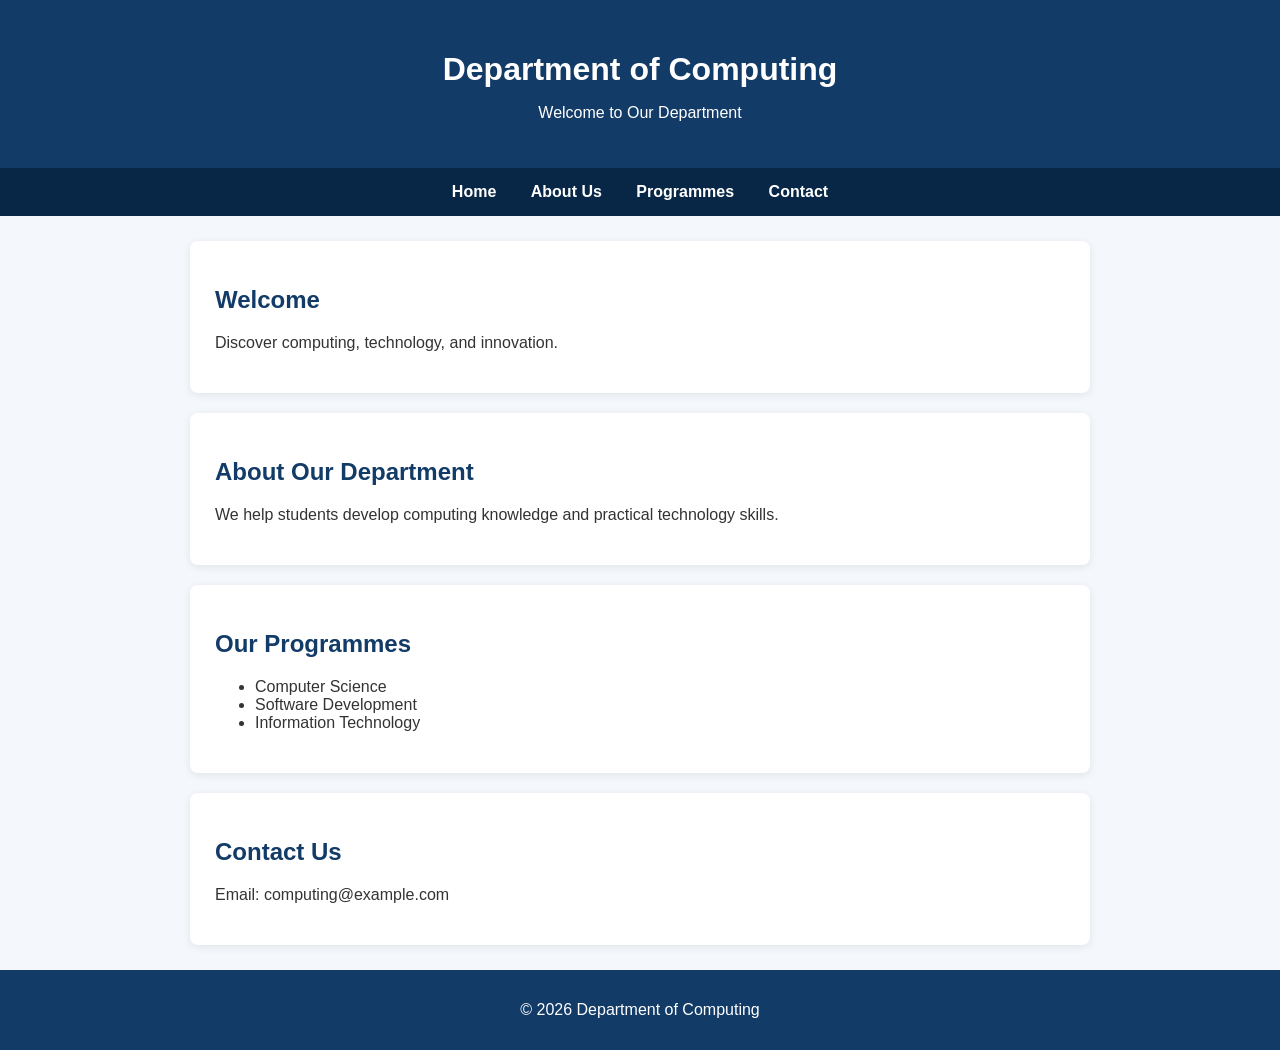
==== index.html @ 927215ec "create Department of Computing website" ====
<!DOCTYPE html>
<html lang="en">
<head>
    <meta charset="UTF-8">
    <meta name="viewport" content="width=device-width, initial-scale=1.0">
    <title>Department of Computing</title>
    <link rel="stylesheet" href="style.css">
</head>
<body>
    <header>
        <h1>Department of Computing</h1>
        <p>Welcome to Our Department</p>
    </header>

    <nav>
        <a href="#home">Home</a>
        <a href="#about">About Us</a>
        <a href="#programmes">Programmes</a>
        <a href="#contact">Contact</a>
    </nav>

    <main>
        <section id="home">
            <h2>Welcome</h2>
            <p>Discover computing, technology, and innovation.</p>
        </section>

        <section id="about">
            <h2>About Our Department</h2>
            <p>We help students develop computing knowledge
               and practical technology skills.</p>
        </section>

        <section id="programmes">
            <h2>Our Programmes</h2>
            <ul>
                <li>Computer Science</li>
                <li>Software Development</li>
                <li>Information Technology</li>
            </ul>
        </section>

        <section id="contact">
            <h2>Contact Us</h2>
            <p>Email: computing@example.com</p>
        </section>
    </main>

    <footer>
        <p>&copy; 2026 Department of Computing</p>
    </footer>

    <script src="script.js"></script>
</body>
</html>
---- style.css ----
/* General page styling */
body {
    font-family: Arial, sans-serif;
    margin: 0;
    padding: 0;
    background-color: #f4f7fb;
    color: #333;
}

/* Website header */
header {
    background-color: #123b67;
    color: white;
    text-align: center;
    padding: 30px 15px;
}

header h1 {
    margin-bottom: 10px;
}

/* Navigation menu */
nav {
    background-color: #082747;
    text-align: center;
    padding: 15px;
}

nav a {
    color: white;
    text-decoration: none;
    margin: 0 15px;
    font-weight: bold;
}

nav a:hover {
    color: #ffd166;
}

/* Main content sections */
main {
    max-width: 900px;
    margin: 25px auto;
    padding: 0 20px;
}

section {
    background-color: white;
    margin-bottom: 20px;
    padding: 25px;
    border-radius: 8px;
    box-shadow: 0 2px 8px #00000015;
}

section h2 {
    color: #123b67;
}

/* Footer */
footer {
    background-color: #123b67;
    color: white;
    text-align: center;
    padding: 15px;
}
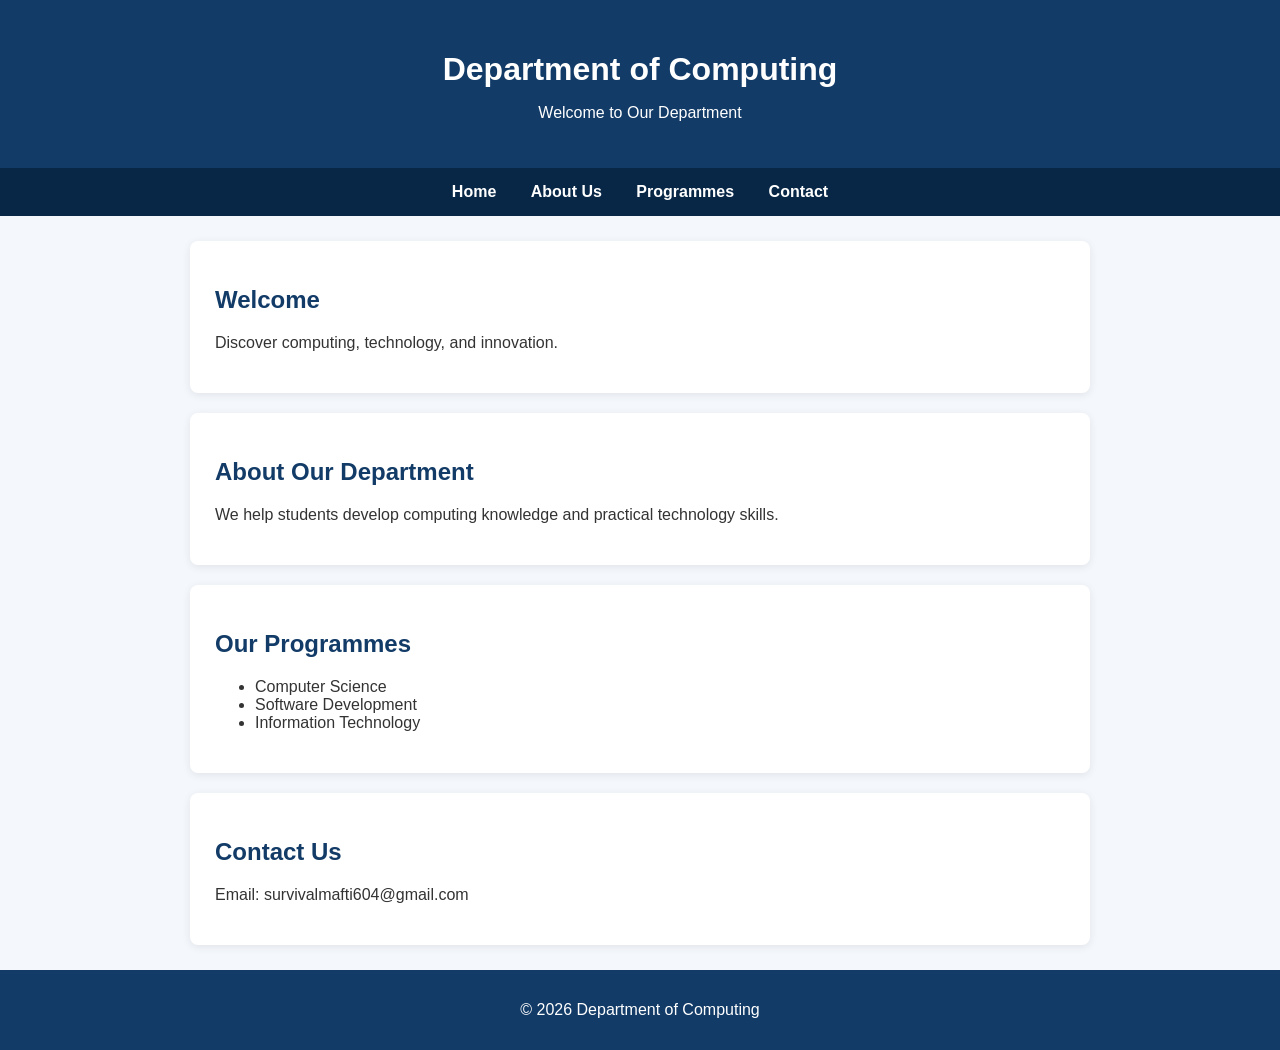
==== commit 147e5fb5: "Fit separate website pages" ====
--- a/index.html
+++ b/index.html
@@ -13,10 +13,10 @@
     </header>
 
     <nav>
-        <a href="#home">Home</a>
-        <a href="#about">About Us</a>
-        <a href="#programmes">Programmes</a>
-        <a href="#contact">Contact</a>
+        <a href="index.html">Home</a>
+        <a href="about.html">About Us</a>
+        <a href="progammes.html">Programmes</a>
+        <a href="contact.html">Contact</a>
     </nav>
 
     <main>
@@ -42,7 +42,7 @@
 
         <section id="contact">
             <h2>Contact Us</h2>
-            <p>Email: computing@example.com</p>
+            <p>Email: survivalmafti604@gmail.com</p>
         </section>
     </main>
 
